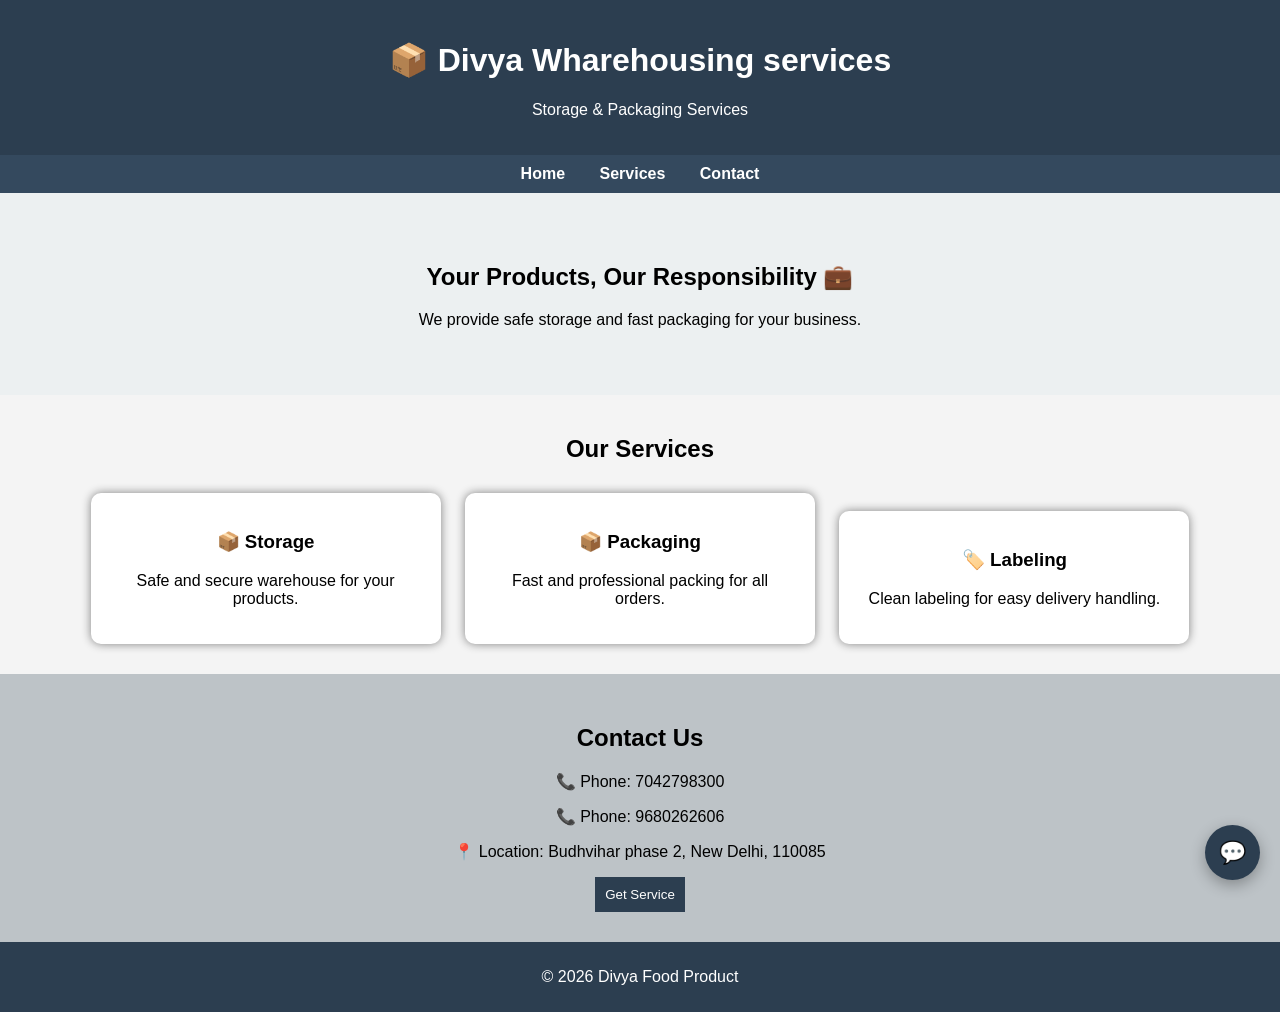
==== index.html @ 08cc8461 "Update index.html" ====
<!DOCTYPE html>
<html lang="en">
<head>
<meta charset="UTF-8">
<meta name="viewport" content="width=device-width, initial-scale=1.0">
<title>Divya Food Product</title>
<link rel="stylesheet" href="style.css">

<style>
/* CHAT TOGGLE BUTTON */
#chat-toggle {
  position: fixed;
  bottom: 20px;
  right: 20px;
  background: #2c3e50;
  color: white;
  border: none;
  border-radius: 50%;
  width: 55px;
  height: 55px;
  font-size: 22px;
  cursor: pointer;
  box-shadow: 0 5px 15px rgba(0,0,0,0.3);
}

/* CHAT CONTAINER */
#chat-container {
  position: fixed;
  bottom: 90px;
  right: 20px;
  width: 280px;
  background: white;
  border-radius: 15px;
  box-shadow: 0 5px 20px rgba(0,0,0,0.2);
  font-family: Arial;
  overflow: hidden;
  display: none;
  flex-direction: column;
}

/* HEADER */
#chat-header {
  background: #2c3e50;
  color: white;
  padding: 10px;
  text-align: center;
  font-weight: bold;
  position: relative;
}

#chat-header span {
  position: absolute;
  right: 10px;
  top: 5px;
  cursor: pointer;
}

/* MESSAGES */
#chat-messages {
  height: 200px;
  overflow-y: auto;
  padding: 10px;
  background: #f9f9f9;
}

.message {
  margin: 5px 0;
  padding: 8px;
  border-radius: 10px;
  max-width: 80%;
}

.user {
  background: #3498db;
  color: white;
  margin-left: auto;
}

.bot {
  background: #ecf0f1;
}

/* INPUT */
#chat-input-area {
  display: flex;
  border-top: 1px solid #ddd;
}

#userInput {
  flex: 1;
  padding: 10px;
  border: none;
  outline: none;
}

button {
  background: #2c3e50;
  color: white;
  border: none;
  padding: 10px;
  cursor: pointer;
}

button:hover {
  background: black;
}
</style>
</head>

<body>

<!-- FLOAT BUTTON -->
<button id="chat-toggle" onclick="toggleChat()">💬</button>

<!-- CHAT BOX -->
<div id="chat-container">
  <div id="chat-header">
    💬 Divya Assistant
    <span onclick="toggleChat()">✖</span>
  </div>

  <div id="chat-messages"></div>

  <div id="chat-input-area">
    <input type="text" id="userInput" placeholder="Ask something...">
    <button onclick="sendMessage()">➤</button>
  </div>
</div>

<script>
// ENTER KEY
document.getElementById("userInput").addEventListener("keypress", function(event) {
  if (event.key === "Enter") {
    sendMessage();
  }
});

// TOGGLE CHAT
function toggleChat() {
  let chat = document.getElementById("chat-container");

  if (chat.style.display === "flex") {
    chat.style.display = "none";
  } else {
    chat.style.display = "flex";
  }
}

// SEND MESSAGE
function sendMessage() {
  let input = document.getElementById("userInput").value;
  let messages = document.getElementById("chat-messages");

  if(input.trim() === "") return;

  messages.innerHTML += `<div class="message user">${input}</div>`;

  let reply = "";

  if (input.toLowerCase().includes("price")) {
    reply = "Our charges are affordable. Please contact us for exact pricing.";
  } 
  else if (input.toLowerCase().includes("service")) {
    reply = "We provide storage, packaging, and labeling services.";
  } 
  else if (input.toLowerCase().includes("contact")) {
    reply = "📞 Call us: 7042798300";
  } 
  else {
    reply = "Hello 👋 I can help you with storage and packaging services.";
  }

  setTimeout(() => {
    messages.innerHTML += `<div class="message bot">${reply}</div>`;
    messages.scrollTop = messages.scrollHeight;
  }, 500);

  document.getElementById("userInput").value = "";
}

// SCROLL FIX
document.getElementById("chat-messages").scrollTop = 9999;
</script>

<!-- YOUR WEBSITE CONTENT -->

<header>
  <h1>📦 Divya Wharehousing services</h1>
  <p>Storage & Packaging Services</p>
</header>

<nav>
  <a href="#">Home</a>
  <a href="#services">Services</a>
  <a href="#contact">Contact</a>
</nav>

<section class="hero">
  <h2>Your Products, Our Responsibility 💼</h2>
  <p>We provide safe storage and fast packaging for your business.</p>
</section>

<section id="services" class="services">
  <h2>Our Services</h2>

  <div class="card">
    <h3>📦 Storage</h3>
    <p>Safe and secure warehouse for your products.</p>
  </div>

  <div class="card">
    <h3>📦 Packaging</h3>
    <p>Fast and professional packing for all orders.</p>
  </div>

  <div class="card">
    <h3>🏷️ Labeling</h3>
    <p>Clean labeling for easy delivery handling.</p>
  </div>
</section>

<section id="contact" class="contact">
  <h2>Contact Us</h2>
  <p>📞 Phone: 7042798300</p>
  <p>📞 Phone: 9680262606</p>
  <p>📍 Location: Budhvihar phase 2, New Delhi, 110085</p>
  <button onclick="alert('Call us now!')">Get Service</button>
</section>

<footer>
  <p>© 2026 Divya Food Product</p>
</footer>

</body>
</html>
---- style.css ----
body {
  margin: 0;
  font-family: Arial;
  background: #f4f4f4;
}

header {
  background: #2c3e50;
  color: white;
  text-align: center;
  padding: 20px;
}

nav {
  background: #34495e;
  text-align: center;
  padding: 10px;
}

nav a {
  color: white;
  margin: 15px;
  text-decoration: none;
  font-weight: bold;
}

nav a:hover {
  color: yellow;
}

.hero {
  text-align: center;
  padding: 50px;
  background: #ecf0f1;
}

.services {
  padding: 20px;
  text-align: center;
}

.card {
  display: inline-block;
  width: 25%;
  margin: 10px;
  padding: 20px;
  background: white;
  box-shadow: 0 0 10px gray;
  border-radius: 10px;
}

.contact {
  text-align: center;
  padding: 30px;
  background: #bdc3c7;
}

button {
  padding: 10px 20px;
  background: #2c3e50;
  color: white;
  border: none;
  cursor: pointer;
}

button:hover {
  background: black;
}

footer {
  background: #2c3e50;
  color: white;
  text-align: center;
  padding: 10px;
}
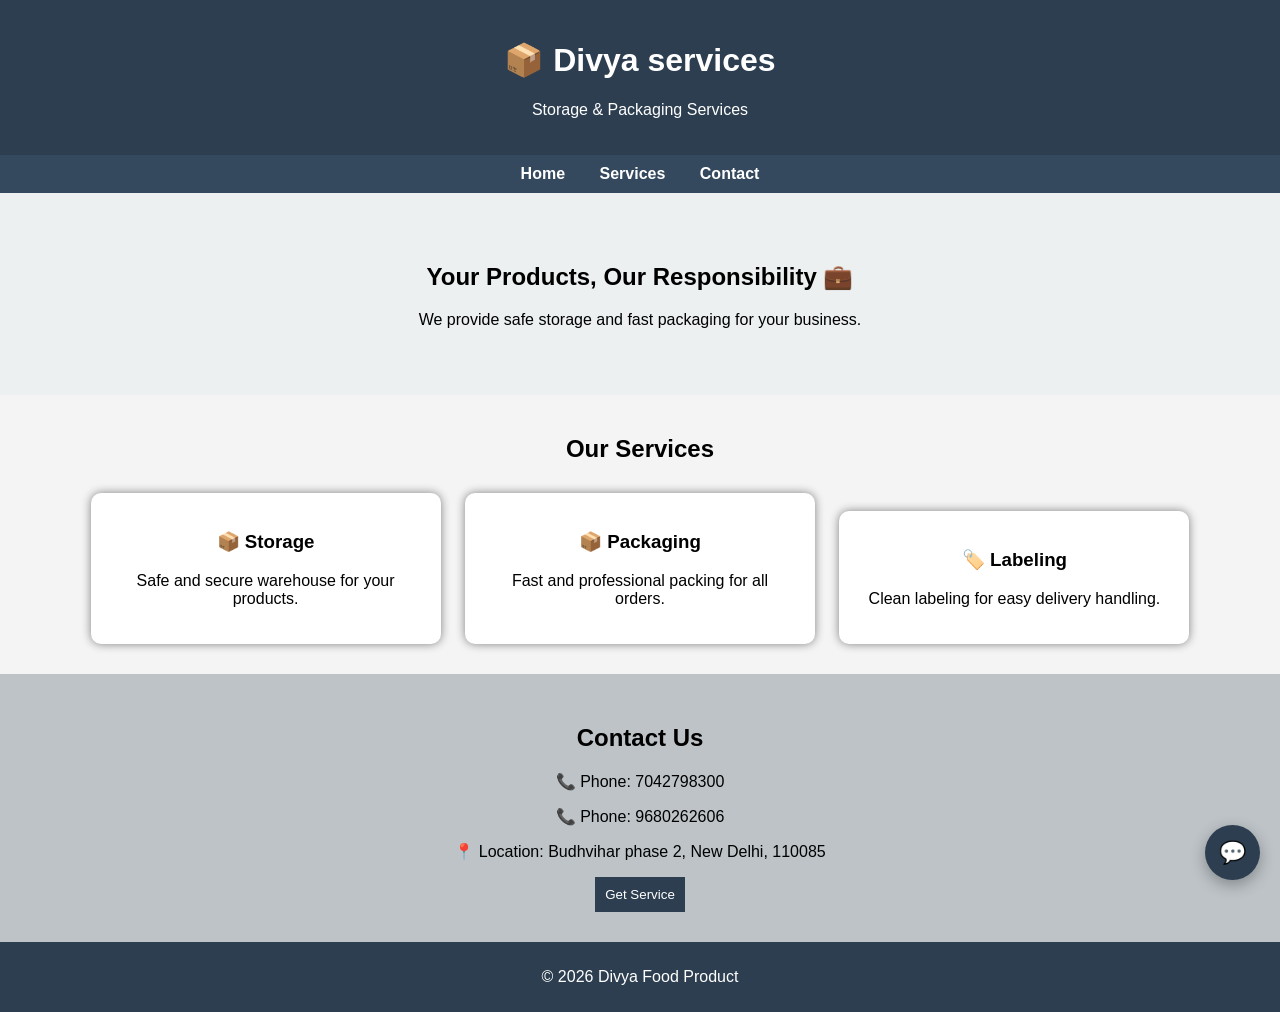
==== commit bebf6138: "Update index.html" ====
--- a/index.html
+++ b/index.html
@@ -185,7 +185,7 @@
 <!-- YOUR WEBSITE CONTENT -->
 
 <header>
-  <h1>📦 Divya Wharehousing services</h1>
+  <h1>📦 Divya services</h1>
   <p>Storage & Packaging Services</p>
 </header>
 
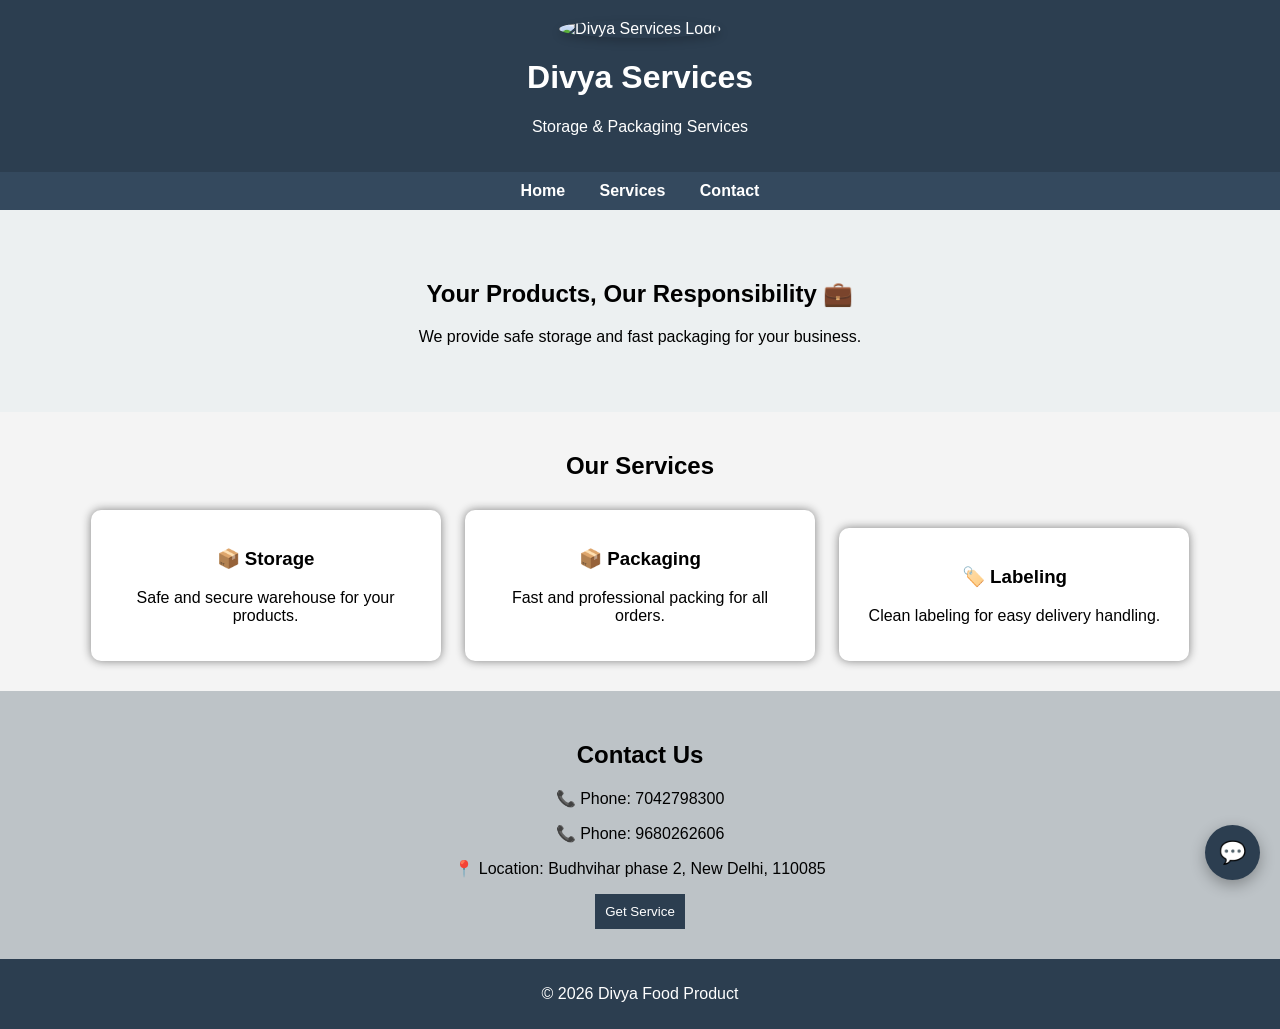
==== commit 078949a6: "Update index.html" ====
--- a/index.html
+++ b/index.html
@@ -104,6 +104,12 @@
 button:hover {
   background: black;
 }
+
+/* LOGO STYLE */
+header img {
+  border-radius: 50%;
+  box-shadow: 0 4px 10px rgba(0,0,0,0.2);
+}
 </style>
 </head>
 
@@ -115,7 +121,7 @@
 <!-- CHAT BOX -->
 <div id="chat-container">
   <div id="chat-header">
-    💬 Divya Assistant
+    <img src="logo.png" style="width:20px; vertical-align:middle;"> Divya Assistant
     <span onclick="toggleChat()">✖</span>
   </div>
 
@@ -182,10 +188,10 @@
 document.getElementById("chat-messages").scrollTop = 9999;
 </script>
 
-<!-- YOUR WEBSITE CONTENT -->
-
-<header>
-  <h1>📦 Divya services</h1>
+<!-- HEADER WITH LOGO -->
+<header style="text-align:center; padding:20px;">
+  <img src="logo.png" alt="Divya Services Logo" style="width:120px;">
+  <h1>Divya Services</h1>
   <p>Storage & Packaging Services</p>
 </header>
 
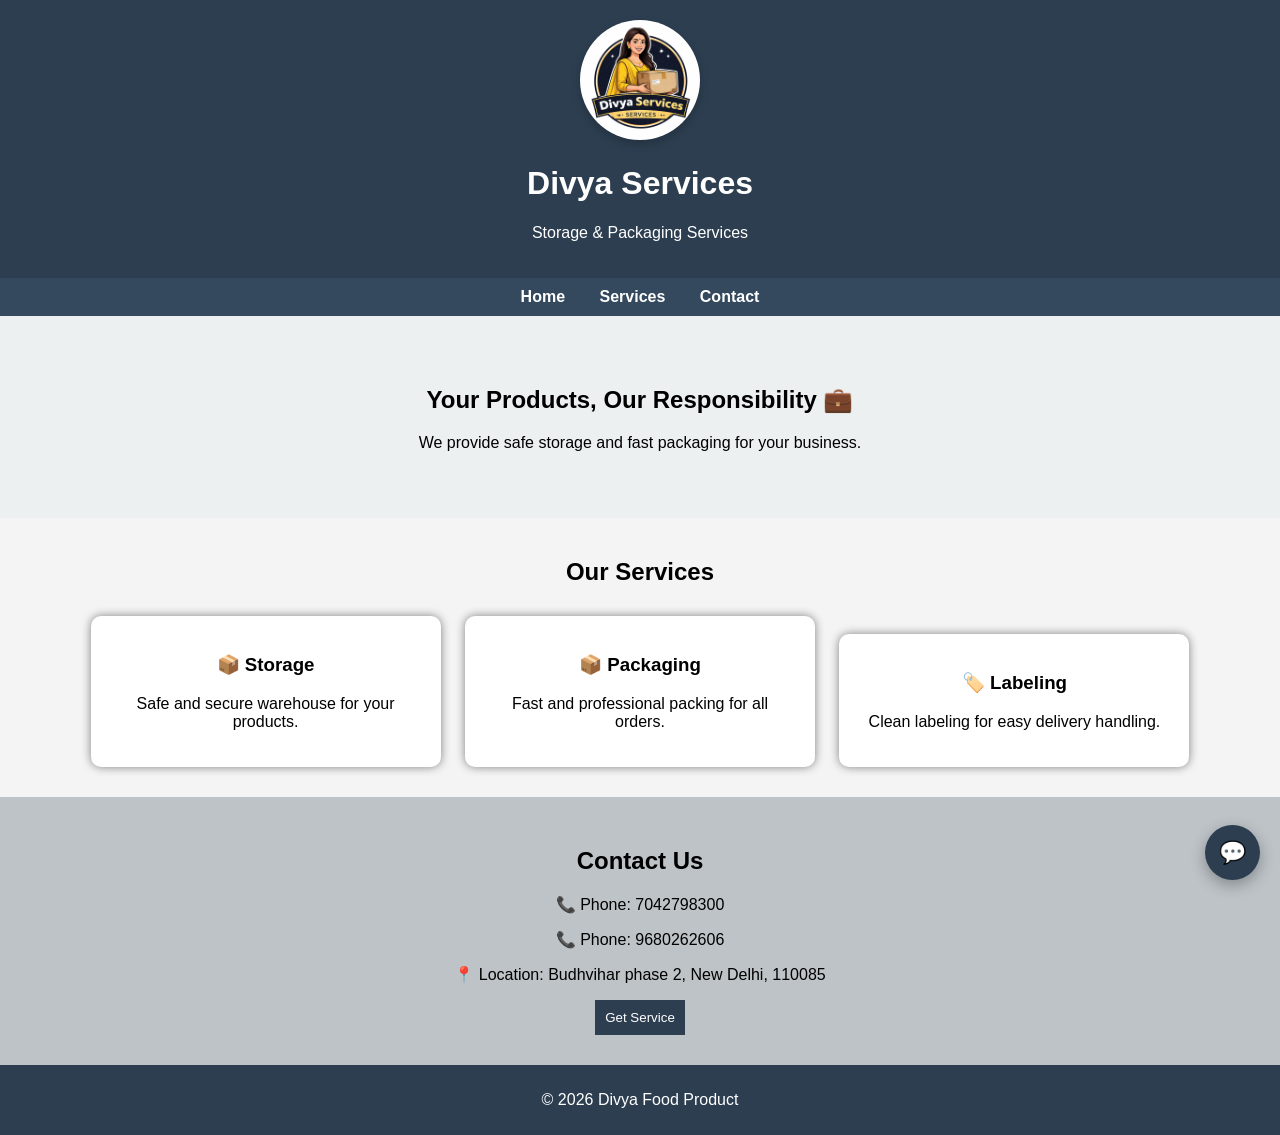
==== commit f6105b90: "Update index.html" ====
--- a/index.html
+++ b/index.html
@@ -3,7 +3,7 @@
 <head>
 <meta charset="UTF-8">
 <meta name="viewport" content="width=device-width, initial-scale=1.0">
-<title>Divya Food Product</title>
+<title>Divya services</title>
 <link rel="stylesheet" href="style.css">
 
 <style>
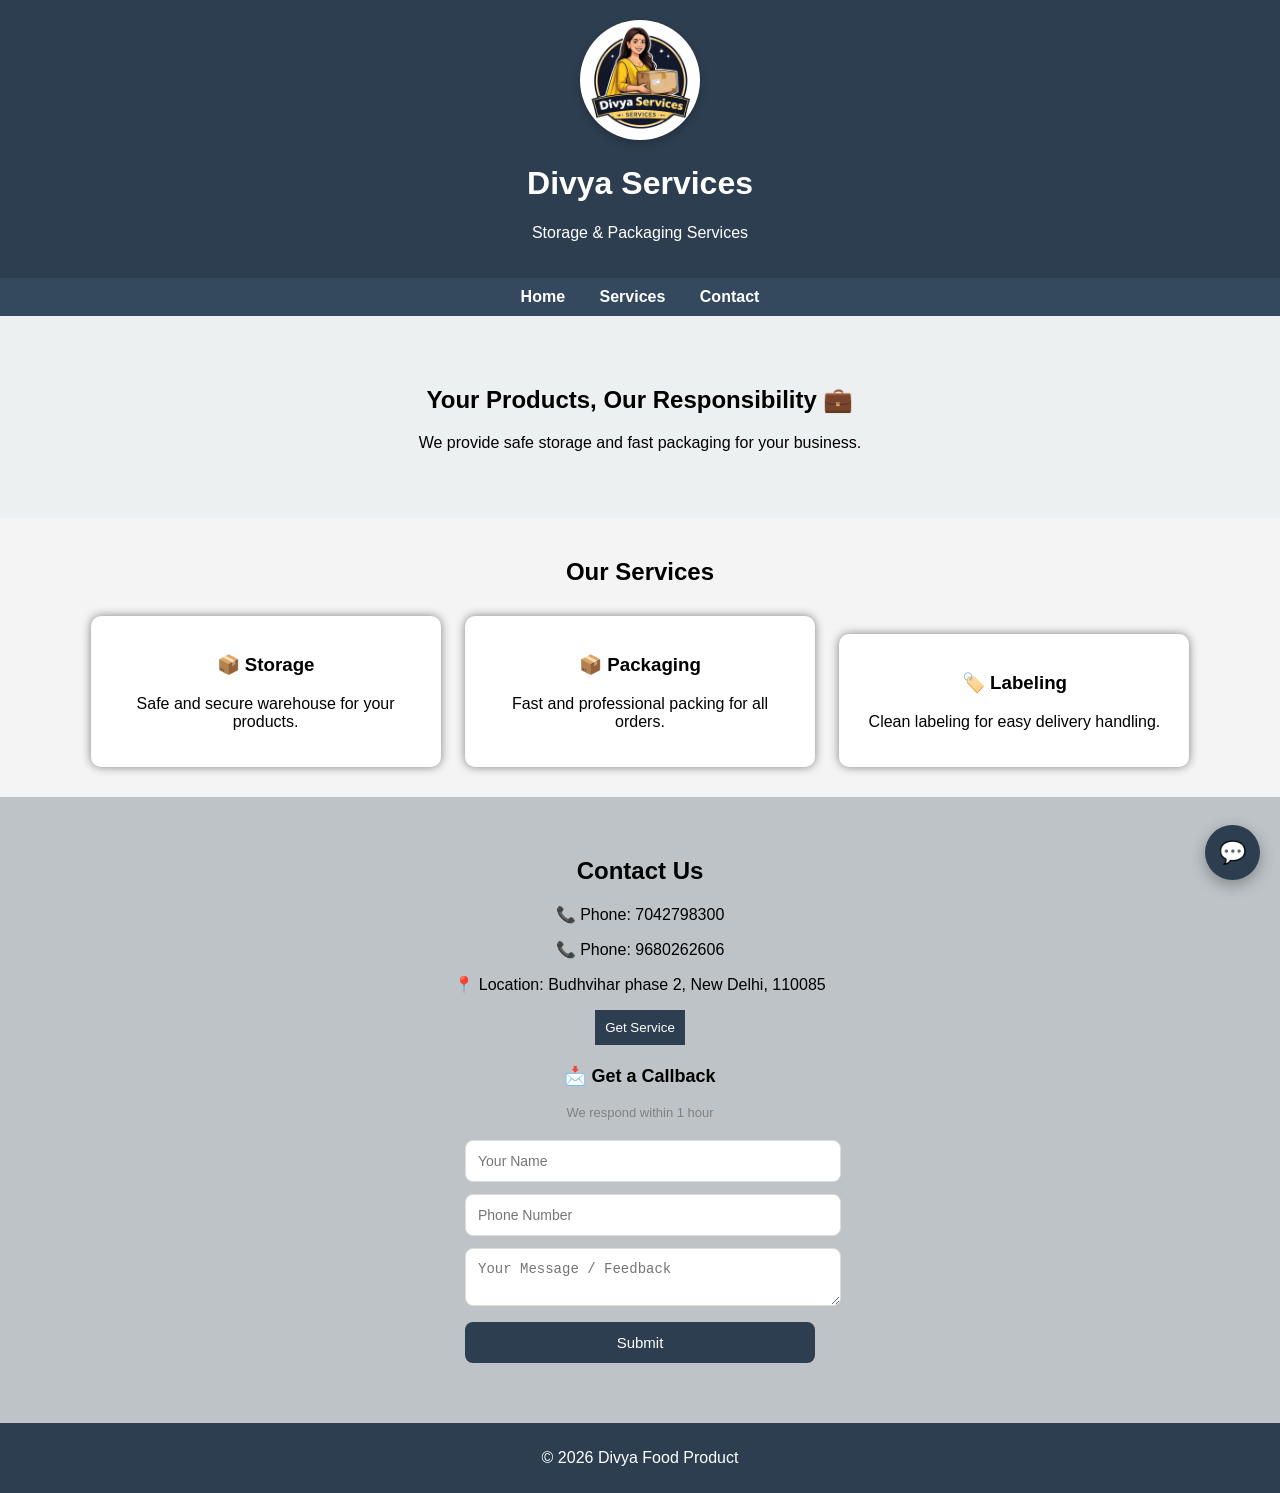
==== commit 34d619e1: "Update index.html" ====
--- a/index.html
+++ b/index.html
@@ -3,8 +3,9 @@
 <head>
 <meta charset="UTF-8">
 <meta name="viewport" content="width=device-width, initial-scale=1.0">
-<title>Divya services</title>
+<title>Divya Food Product</title>
 <link rel="stylesheet" href="style.css">
+<script src="script.js"></script>
 
 <style>
 /* CHAT TOGGLE BUTTON */
@@ -224,14 +225,29 @@
     <p>Clean labeling for easy delivery handling.</p>
   </div>
 </section>
-
 <section id="contact" class="contact">
   <h2>Contact Us</h2>
   <p>📞 Phone: 7042798300</p>
   <p>📞 Phone: 9680262606</p>
   <p>📍 Location: Budhvihar phase 2, New Delhi, 110085</p>
+
   <button onclick="alert('Call us now!')">Get Service</button>
+
+  <!-- PREMIUM FORM -->
+  <h3>📩 Get a Callback</h3>
+  <p style="font-size:13px; color:gray;">We respond within 1 hour</p>
+
+  <form id="contactForm">
+    <input type="text" id="name" placeholder="Your Name" required>
+    
+    <input type="text" id="phone" placeholder="Phone Number" required>
+    
+    <textarea id="message" placeholder="Your Message / Feedback" required></textarea>
+    
+    <button type="submit">Submit</button>
+  </form>
 </section>
+
 
 <footer>
   <p>© 2026 Divya Food Product</p>
--- a/style.css
+++ b/style.css
@@ -72,4 +72,56 @@
   color: white;
   text-align: center;
   padding: 10px;
-}+}
+/* CONTACT SECTION */
+.contact {
+  padding: 40px 20px;
+  text-align: center;
+}
+
+/* FORM */
+#contactForm {
+  max-width: 350px;
+  margin: 20px auto;
+}
+
+/* INPUTS */
+#contactForm input,
+#contactForm textarea {
+  width: 100%;
+  padding: 12px;
+  margin-bottom: 12px;
+  border: 1px solid #ddd;
+  border-radius: 8px;
+  font-size: 14px;
+  transition: 0.2s;
+}
+
+/* FOCUS */
+#contactForm input:focus,
+#contactForm textarea:focus {
+  border-color: #2c3e50;
+  outline: none;
+}
+
+/* BUTTON */
+#contactForm button {
+  width: 100%;
+  padding: 12px;
+  background: #2c3e50;
+  color: white;
+  border: none;
+  border-radius: 8px;
+  font-size: 15px;
+  cursor: pointer;
+}
+
+#contactForm button:hover {
+  background: black;
+}
+
+/* HEADING STYLE */
+.contact h3 {
+  margin-top: 20px;
+  font-size: 18px;
+}
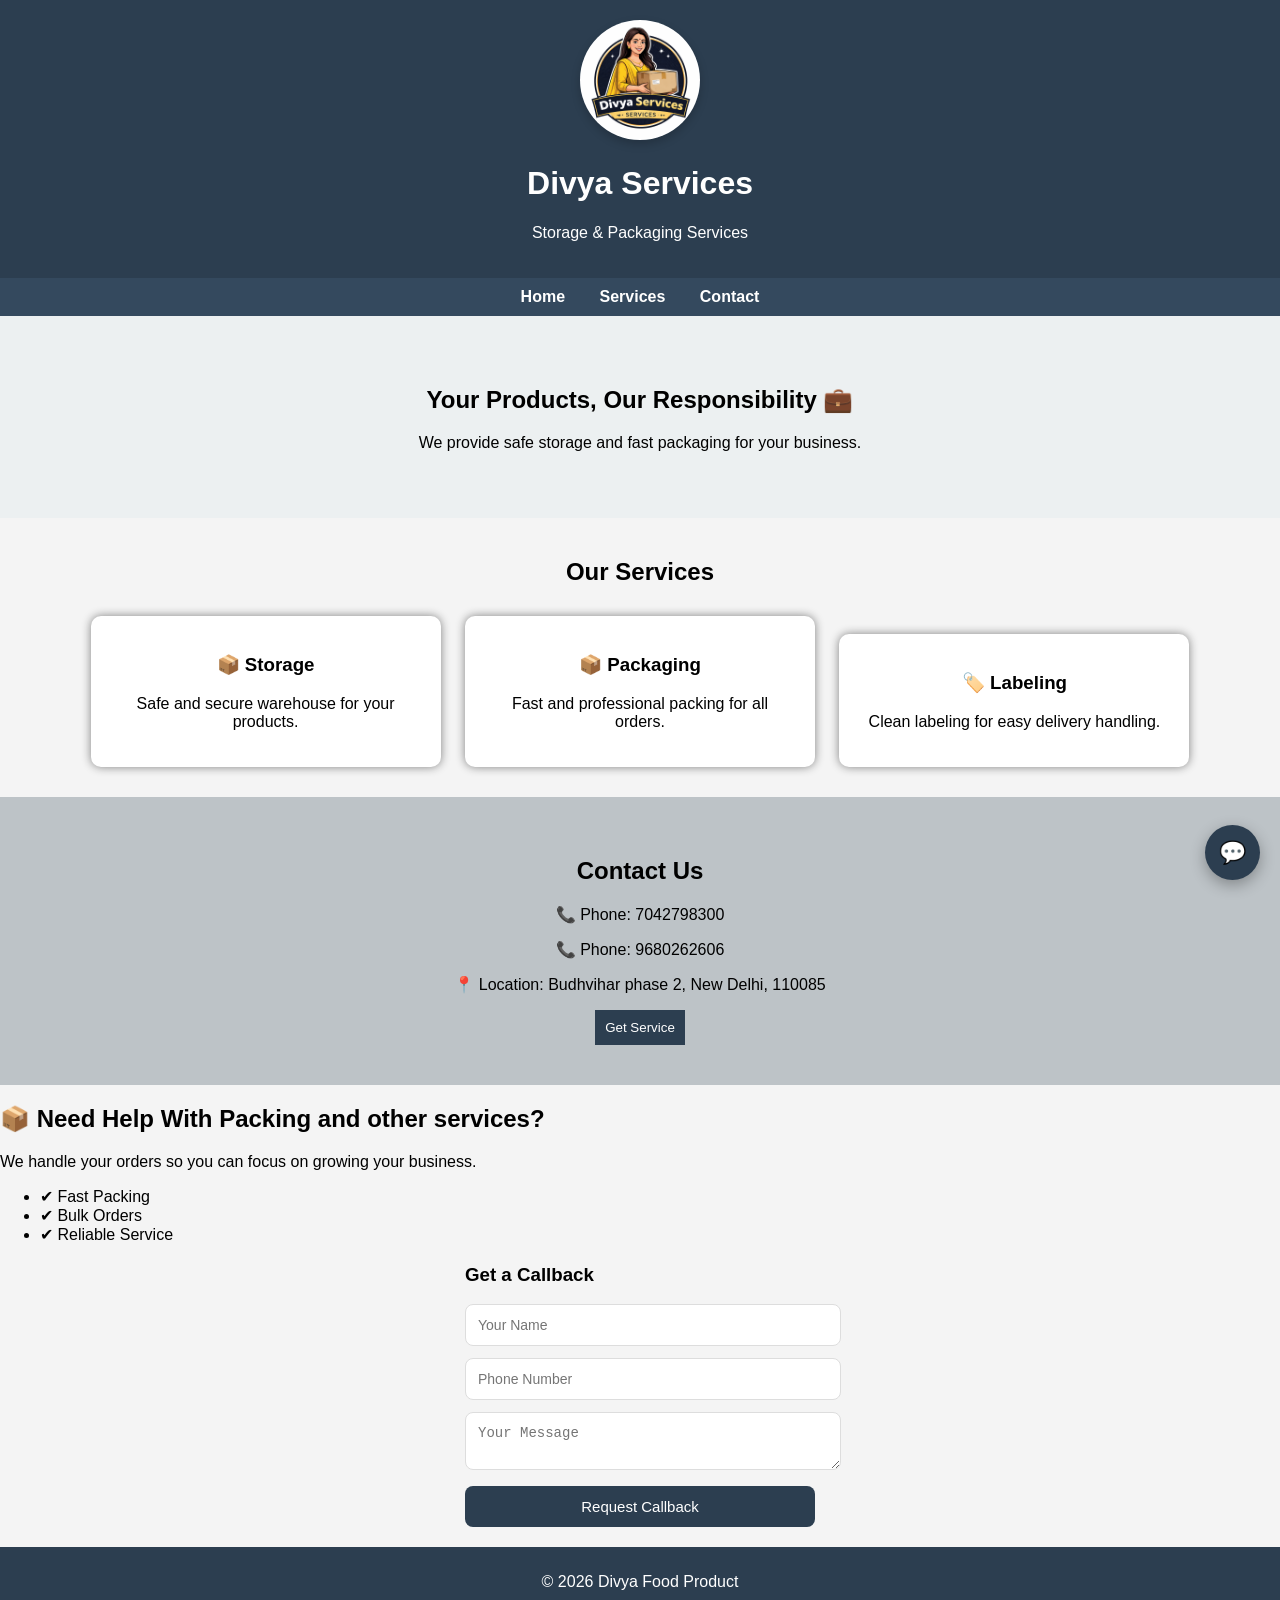
==== commit 3a2c4f6c: "Update index.html" ====
--- a/index.html
+++ b/index.html
@@ -232,22 +232,32 @@
   <p>📍 Location: Budhvihar phase 2, New Delhi, 110085</p>
 
   <button onclick="alert('Call us now!')">Get Service</button>
-
-  <!-- PREMIUM FORM -->
-  <h3>📩 Get a Callback</h3>
-  <p style="font-size:13px; color:gray;">We respond within 1 hour</p>
-
-  <form id="contactForm">
-    <input type="text" id="name" placeholder="Your Name" required>
-    
-    <input type="text" id="phone" placeholder="Phone Number" required>
-    
-    <textarea id="message" placeholder="Your Message / Feedback" required></textarea>
-    
-    <button type="submit">Submit</button>
-  </form>
-</section>
-
+</section>
+<section id="callback" class="callback">
+  <div class="callback-box">
+
+    <div class="callback-text">
+      <h2>📦 Need Help With Packing and other services?</h2>
+      <p>We handle your orders so you can focus on growing your business.</p>
+      <ul>
+        <li>✔ Fast Packing</li>
+        <li>✔ Bulk Orders</li>
+        <li>✔ Reliable Service</li>
+      </ul>
+    </div>
+
+    <form id="contactForm" class="callback-form">
+      <h3>Get a Callback</h3>
+
+      <input type="text" id="name" placeholder="Your Name" required>
+      <input type="text" id="phone" placeholder="Phone Number" required>
+      <textarea id="message" placeholder="Your Message"></textarea>
+
+      <button type="submit">Request Callback</button>
+    </form>
+
+  </div>
+</section>
 
 <footer>
   <p>© 2026 Divya Food Product</p>
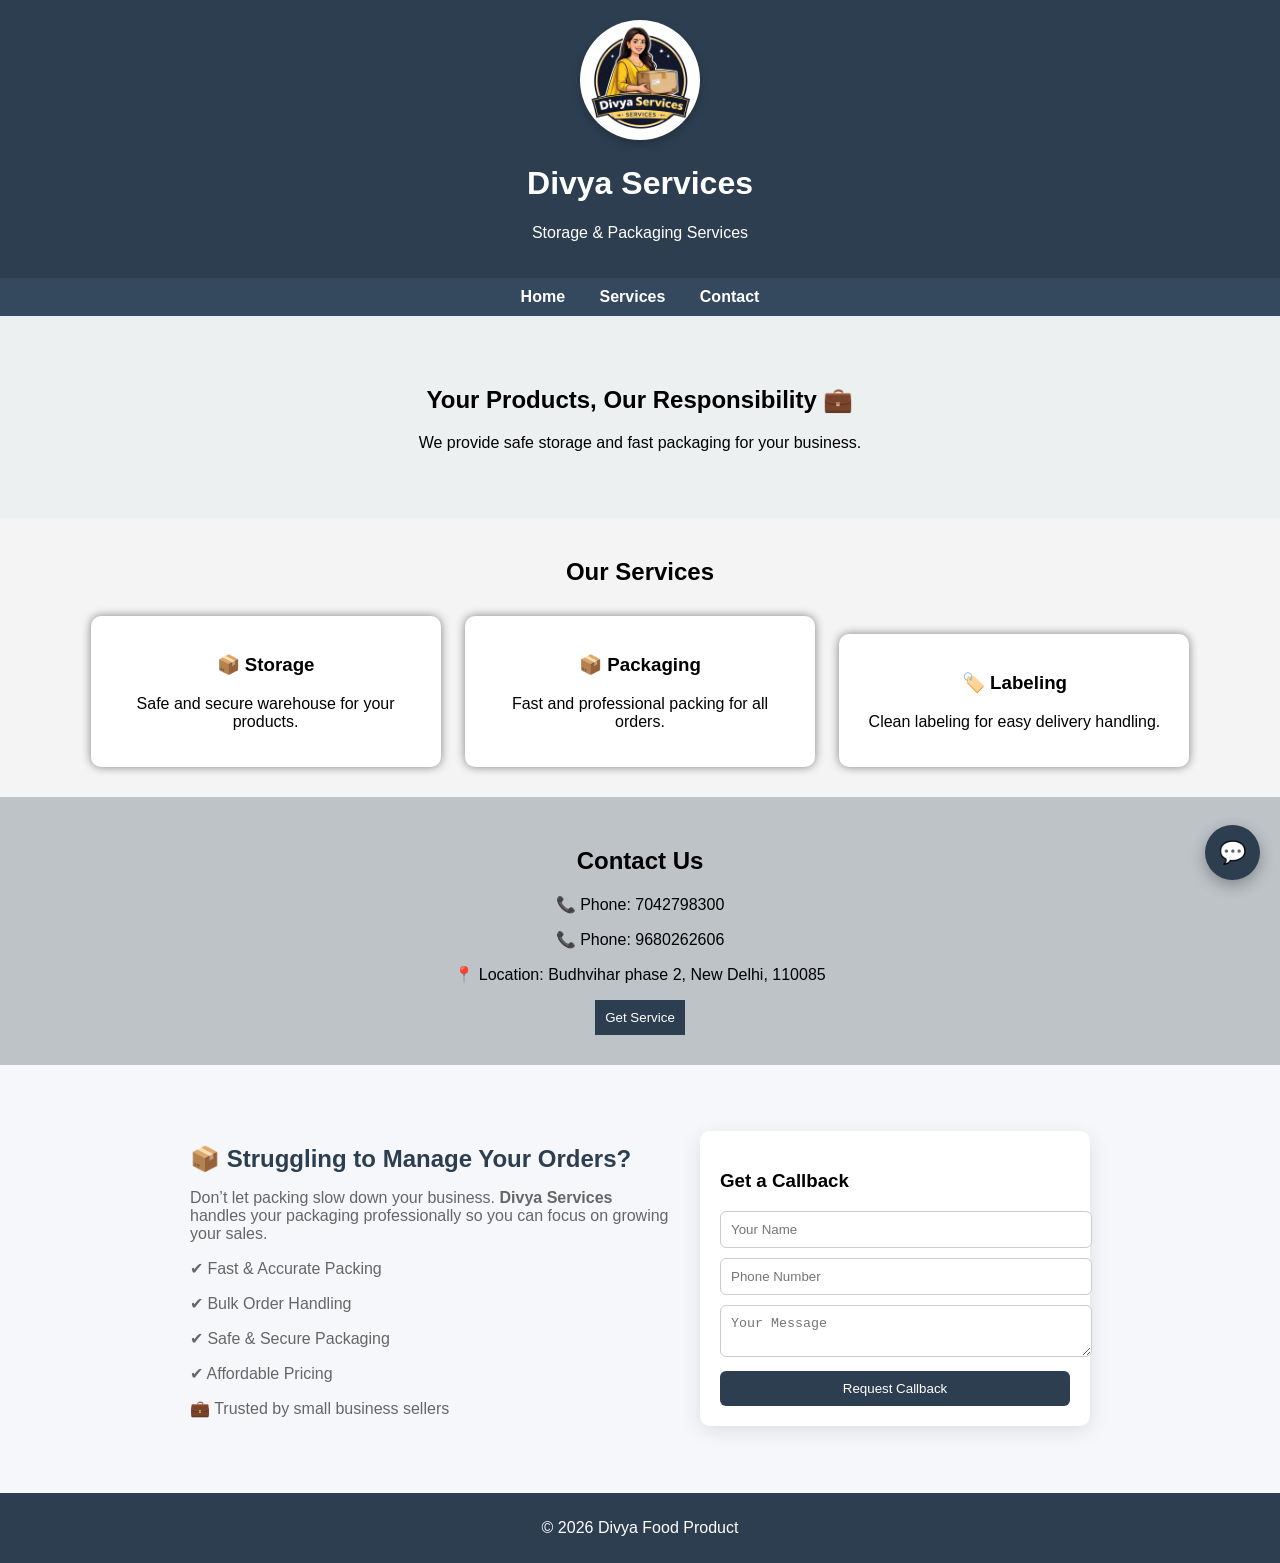
==== commit b1799d46: "Update index.html" ====
--- a/index.html
+++ b/index.html
@@ -235,16 +235,23 @@
 </section>
 <section id="callback" class="callback">
   <div class="callback-box">
-
-    <div class="callback-text">
-      <h2>📦 Need Help With Packing and other services?</h2>
-      <p>We handle your orders so you can focus on growing your business.</p>
-      <ul>
-        <li>✔ Fast Packing</li>
-        <li>✔ Bulk Orders</li>
-        <li>✔ Reliable Service</li>
-      </ul>
-    </div>
+<div class="callback-text">
+  <h2>📦 Struggling to Manage Your Orders?</h2>
+
+  <p>
+    Don’t let packing slow down your business.  
+    <strong>Divya Services</strong> handles your packaging professionally so you can focus on growing your sales.
+  </p>
+
+  <div class="points">
+    <p>✔ Fast & Accurate Packing</p>
+    <p>✔ Bulk Order Handling</p>
+    <p>✔ Safe & Secure Packaging</p>
+    <p>✔ Affordable Pricing</p>
+  </div>
+
+  <p class="trust">💼 Trusted by small business sellers</p>
+</div>
 
     <form id="contactForm" class="callback-form">
       <h3>Get a Callback</h3>
--- a/style.css
+++ b/style.css
@@ -73,55 +73,84 @@
   text-align: center;
   padding: 10px;
 }
-/* CONTACT SECTION */
-.contact {
-  padding: 40px 20px;
-  text-align: center;
+.callback {
+  padding: 60px 20px;
+  background: #f5f7fa;
+}
+
+/* BOX LAYOUT */
+.callback-box {
+  max-width: 900px;
+  margin: auto;
+  display: flex;
+  gap: 30px;
+  align-items: center;
+  justify-content: space-between;
+  flex-wrap: wrap;
+}
+
+/* LEFT TEXT */
+.callback-text {
+  flex: 1;
+  text-align: left;
+}
+
+.callback-text h2 {
+  color: #2c3e50;
+  margin-bottom: 10px;
+}
+
+.callback-text p {
+  color: #666;
+  margin-bottom: 15px;
+}
+
+.callback-text ul {
+  list-style: none;
+  padding: 0;
+}
+
+.callback-text li {
+  margin-bottom: 8px;
 }
 
 /* FORM */
-#contactForm {
+.callback-form {
+  flex: 1;
   max-width: 350px;
-  margin: 20px auto;
+  background: white;
+  padding: 20px;
+  border-radius: 10px;
+  box-shadow: 0 5px 20px rgba(0,0,0,0.1);
 }
 
-/* INPUTS */
-#contactForm input,
-#contactForm textarea {
+.callback-form input,
+.callback-form textarea {
   width: 100%;
-  padding: 12px;
-  margin-bottom: 12px;
-  border: 1px solid #ddd;
-  border-radius: 8px;
-  font-size: 14px;
-  transition: 0.2s;
+  padding: 10px;
+  margin-bottom: 10px;
+  border: 1px solid #ccc;
+  border-radius: 6px;
 }
 
-/* FOCUS */
-#contactForm input:focus,
-#contactForm textarea:focus {
-  border-color: #2c3e50;
-  outline: none;
-}
-
-/* BUTTON */
-#contactForm button {
+.callback-form button {
   width: 100%;
-  padding: 12px;
+  padding: 10px;
   background: #2c3e50;
   color: white;
   border: none;
-  border-radius: 8px;
-  font-size: 15px;
+  border-radius: 6px;
   cursor: pointer;
 }
 
-#contactForm button:hover {
-  background: black;
+/* MOBILE */
+@media (max-width: 700px) {
+  .callback-box {
+    flex-direction: column;
+    text-align: center;
+  }
+
+  .callback-text {
+    text-align: center;
+  }
 }
-
-/* HEADING STYLE */
-.contact h3 {
-  margin-top: 20px;
-  font-size: 18px;
-}
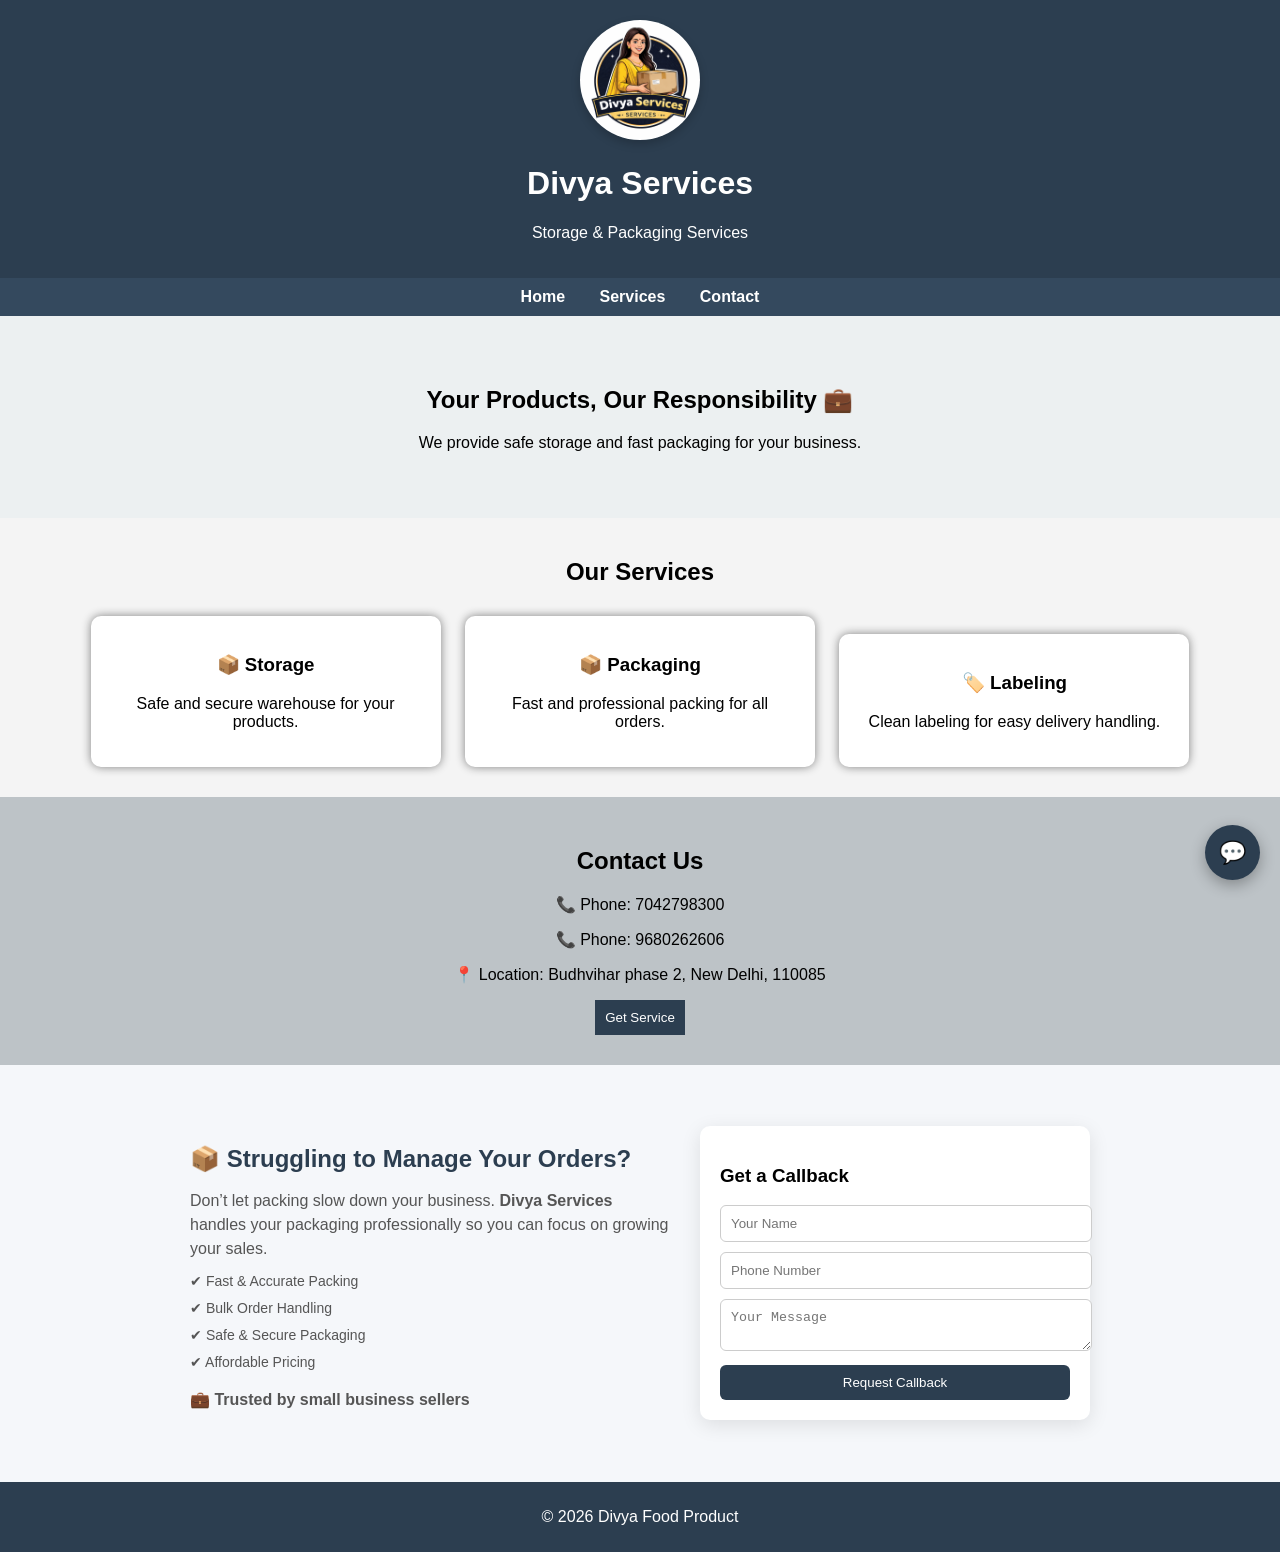
==== commit 10730761: "Update index.html" ====
--- a/index.html
+++ b/index.html
@@ -3,7 +3,7 @@
 <head>
 <meta charset="UTF-8">
 <meta name="viewport" content="width=device-width, initial-scale=1.0">
-<title>Divya Food Product</title>
+<title>Divya services</title>
 <link rel="stylesheet" href="style.css">
 <script src="script.js"></script>
 
--- a/style.css
+++ b/style.css
@@ -154,3 +154,25 @@
     text-align: center;
   }
 }
+.callback-text h2 {
+  font-size: 24px;
+  color: #2c3e50;
+  margin-bottom: 10px;
+}
+
+.callback-text p {
+  color: #555;
+  margin-bottom: 10px;
+  line-height: 1.5;
+}
+
+.points p {
+  margin: 6px 0;
+  font-size: 14px;
+}
+
+.trust {
+  margin-top: 15px;
+  font-weight: bold;
+  color: #2c3e50;
+}
